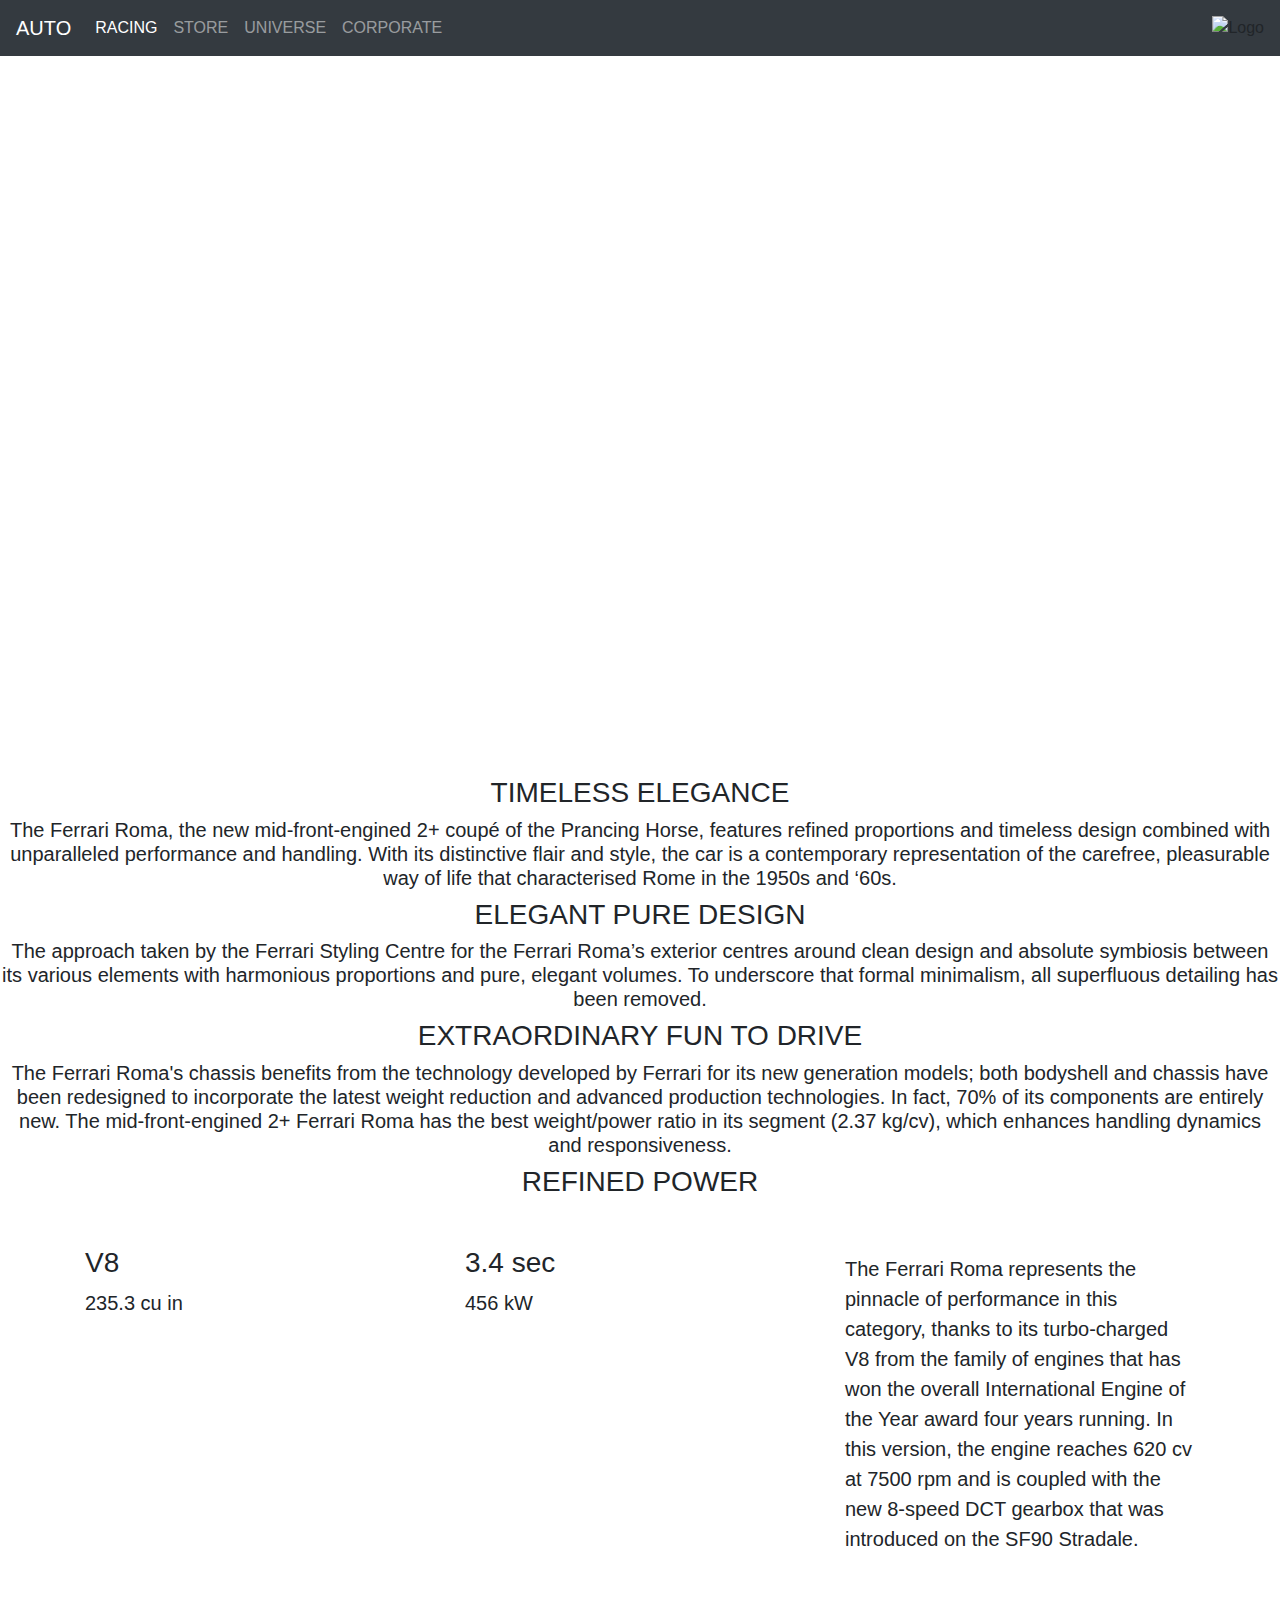
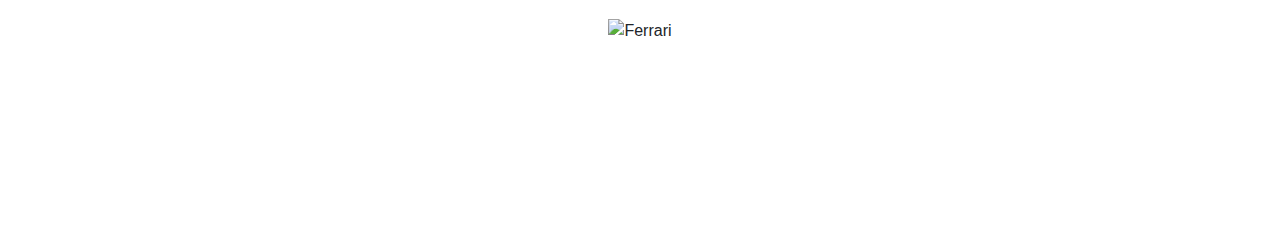
==== index.html @ 032b932d "Initial commit" ====
<!DOCTYPE html>
<html lang="en">
<head>
  <meta charset="UTF-8">
  <meta name="viewport" content="width=device-width, initial-scale=1.0">
  <meta http-equiv="X-UA-Compatible" content="ie=edge">
  <title>Ferrari Roma La Nuova Dolce Vita - Ferrari.com</title>

  <!-- BOOTSTRAP -->
  <link rel="stylesheet" href="https://stackpath.bootstrapcdn.com/bootstrap/4.3.1/css/bootstrap.min.css">
  <!-- BOOTSTRAP THEME -->
  <link rel="stylesheet" href="https://bootswatch.com/4/cyborg/bootstrap.min.css">
  <!-- CUSTOM STYLES -->
  <link rel="stylesheet" href="styles.css">

</head>
<body>

  <!-- NAVBAR -->
  <nav class="navbar navbar-expand-lg navbar-dark bg-dark">
    <a class="navbar-brand" href="#">AUTO</a>
    <button class="navbar-toggler" type="button" data-toggle="collapse" data-target="#navbarColor01" aria-controls="navbarColor01" aria-expanded="false" aria-label="Toggle navigation">
      <span class="navbar-toggler-icon"></span>
    </button>

    <div class="collapse navbar-collapse" id="navbarColor01">
      <ul class="navbar-nav mr-auto">
        <li class="nav-item active">
          <a class="nav-link" href="#">RACING <span class="sr-only">(current)</span></a>
        </li>
        <li class="nav-item">
          <a class="nav-link" href="#">STORE</a>
        </li>
        <li class="nav-item">
          <a class="nav-link" href="#">UNIVERSE</a>
        </li>
        <li class="nav-item">
          <a class="nav-link" href="#">CORPORATE</a>
        </li>
      </ul>
      <form class="form-inline my-2 my-lg-0">
      </form>
      <img src="https://api.ferrarinetwork.ferrari.com/v2/network-content/medias/resize/5e31b63f0bd18308db19fae7?apikey=9QscUiwr5n0NhOuQb463QEKghPrVlpaF" alt="Logo" data-object-fit="contain" data-object-position="0% 0%" class="CarHeader__logo__1kXpz4FT">
    </div>
  </nav>

  <!-- HERO -->
  <div class="embed-responsive embed-responsive-16by9">
    <iframe class="embed-responsive-item" src="https://www.youtube.com/embed/q3LE8cl0IwE" allowfullscreen></iframe>
  </div>

  <!-- CALL TO ACTION -->
  <div class="ferrari-roma-1"><center>
    <h3>TIMELESS ELEGANCE</h3>
    <h5>The Ferrari Roma, the new mid-front-engined 2+ coupé of the Prancing Horse, features refined proportions and timeless design combined with unparalleled performance and handling. With its distinctive flair and style, the car is a contemporary representation of the carefree, pleasurable way of life that characterised Rome in the 1950s and ‘60s.</h5>
  </center></div>
  <div class="ferrari-roma-2"><center>
    <h3>ELEGANT PURE DESIGN</h3>
    <h5>The approach taken by the Ferrari Styling Centre for the Ferrari Roma’s exterior centres around clean design and absolute symbiosis between its various elements with harmonious proportions and pure, elegant volumes. To underscore that formal minimalism, all superfluous detailing has been removed.
    </h5>
  </center></div>
  <div class="ferrari-roma-3"><center>
    <h3>EXTRAORDINARY FUN TO DRIVE</h3>
    <h5>The Ferrari Roma's chassis benefits from the technology developed by Ferrari for its new generation models; both bodyshell and chassis have been redesigned to incorporate the latest weight reduction and advanced production technologies. In fact, 70% of its components are entirely new. The mid-front-engined 2+ Ferrari Roma has the best weight/power ratio in its segment (2.37 kg/cv), which enhances handling dynamics and responsiveness.
  </h5>
  </center></div>
  <div class="ferrari-roma-4"><center>
    <h3>REFINED POWER</h3>
    <h5></h5>
  </center></div>
</div>

<!-- BENEFITS -->
<div class="container mb-5 mt-5">
  <div class="row">
    <div class="col-lg-4">
      <h3>V8</h3>
      <p class="lead">235.3 cu in</p>
    </div>
    <div class="col-lg-4">
      <h3>3.4 sec</h3>
      <p class="lead">456 kW</p>
    </div>
    <div class="col-lg-4">
      <h3></h3>
      <p class="lead">The Ferrari Roma represents the pinnacle of performance in this category, thanks to its turbo-charged V8 from the family of engines that has won the overall International Engine of the Year award four years running. In this version, the engine reaches 620 cv at 7500 rpm and is coupled with the new 8-speed DCT gearbox that was introduced on the SF90 Stradale.</p>
    </div>
  </div>
</div>

<!-- FOOTER -->
<center>
  <img src="https://api.ferrarinetwork.ferrari.com/v2/network-content/medias/resize/5ca488365d32fb0b9e2ac5af?apikey=9QscUiwr5n0NhOuQb463QEKghPrVlpaF" alt="Ferrari">
</center>
<div class="bg-black p-5 text-white">
  &copy; Ferrari N.V. - Holding company - A company under Dutch law, having its official seat in Amsterdam, the Netherlands and its corporate address at Via Abetone Inferiore No. 4, I-41053 Maranello (MO), Italy, registered with the Dutch trade register under number 64060977
  Ferrari S.p.A. - A company under Italian law, having its registered office at Via Emilia Est No. 1163, Modena, Italy, Companies’ Register of Modena, VAT and Tax number 00159560366 and share capital of Euro 20,260,000
  Copyright 2020 - All rights reserved
</div>

</body>
</html>
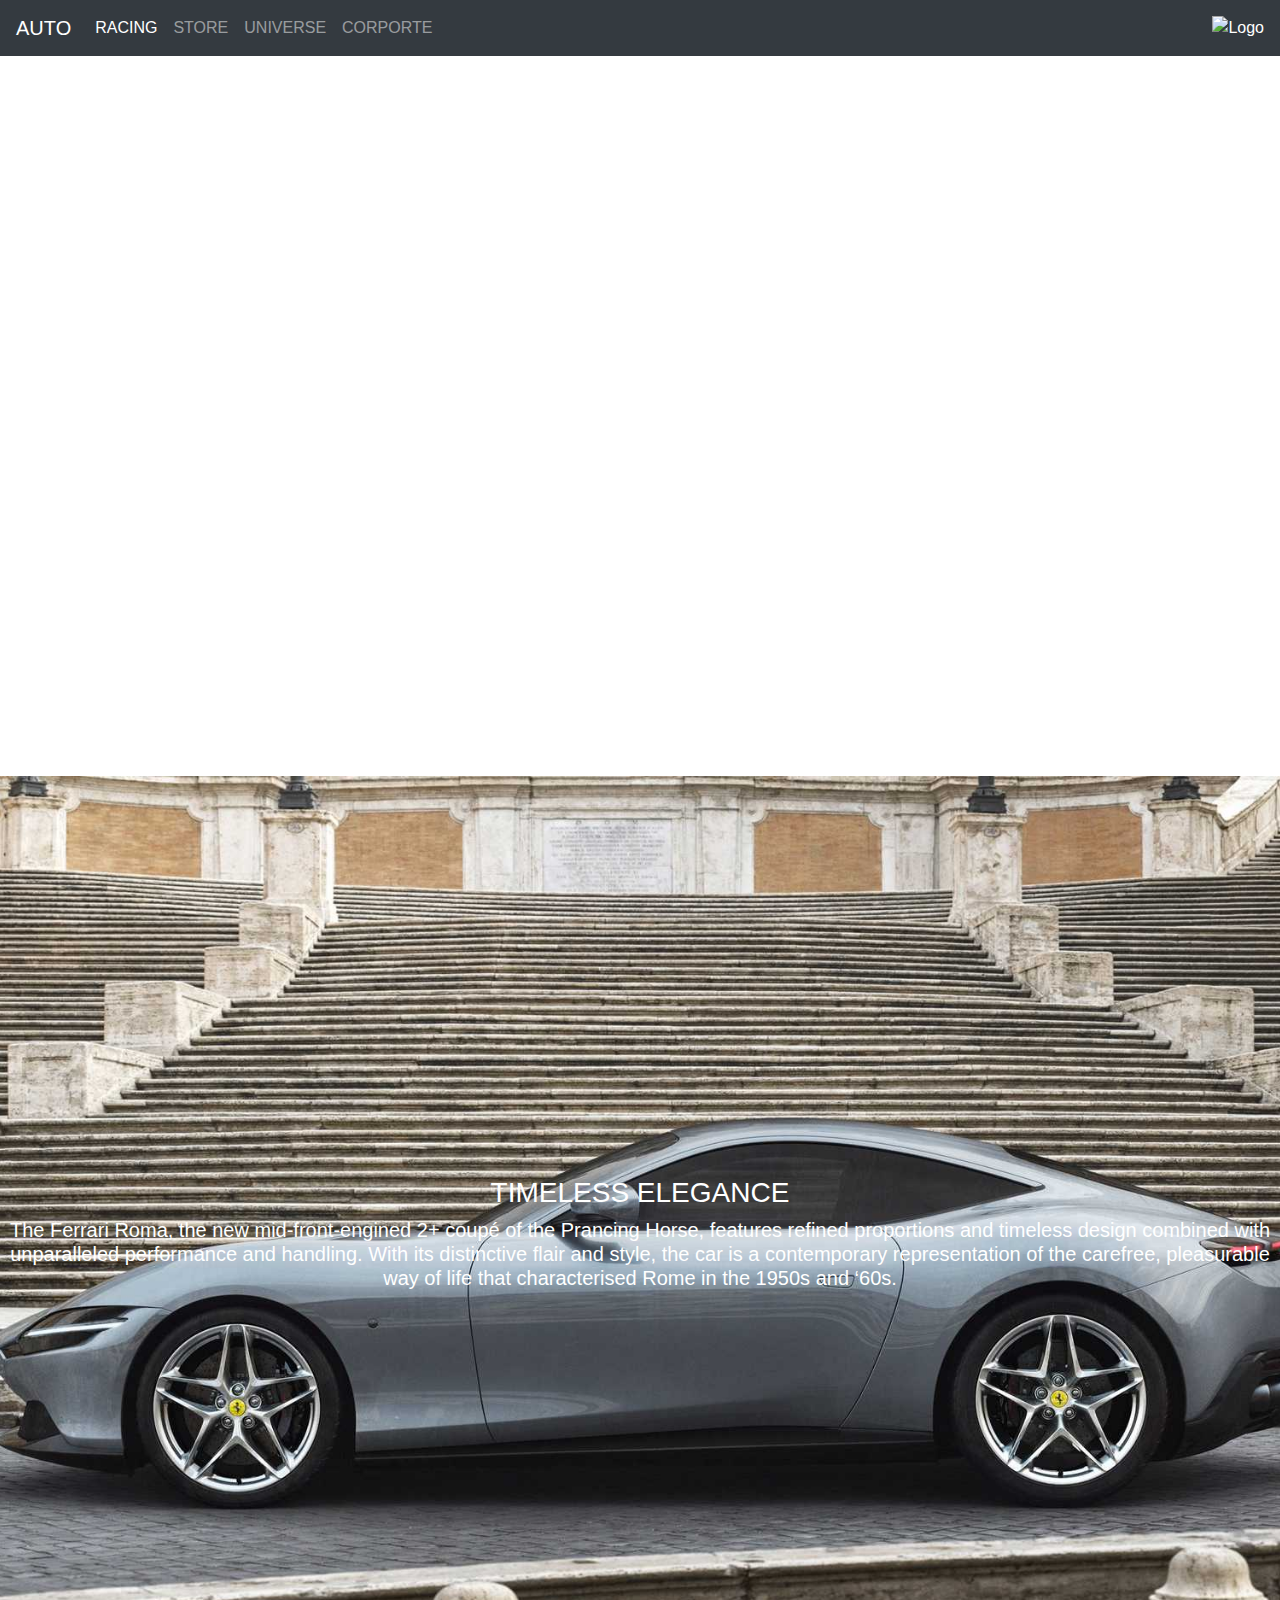
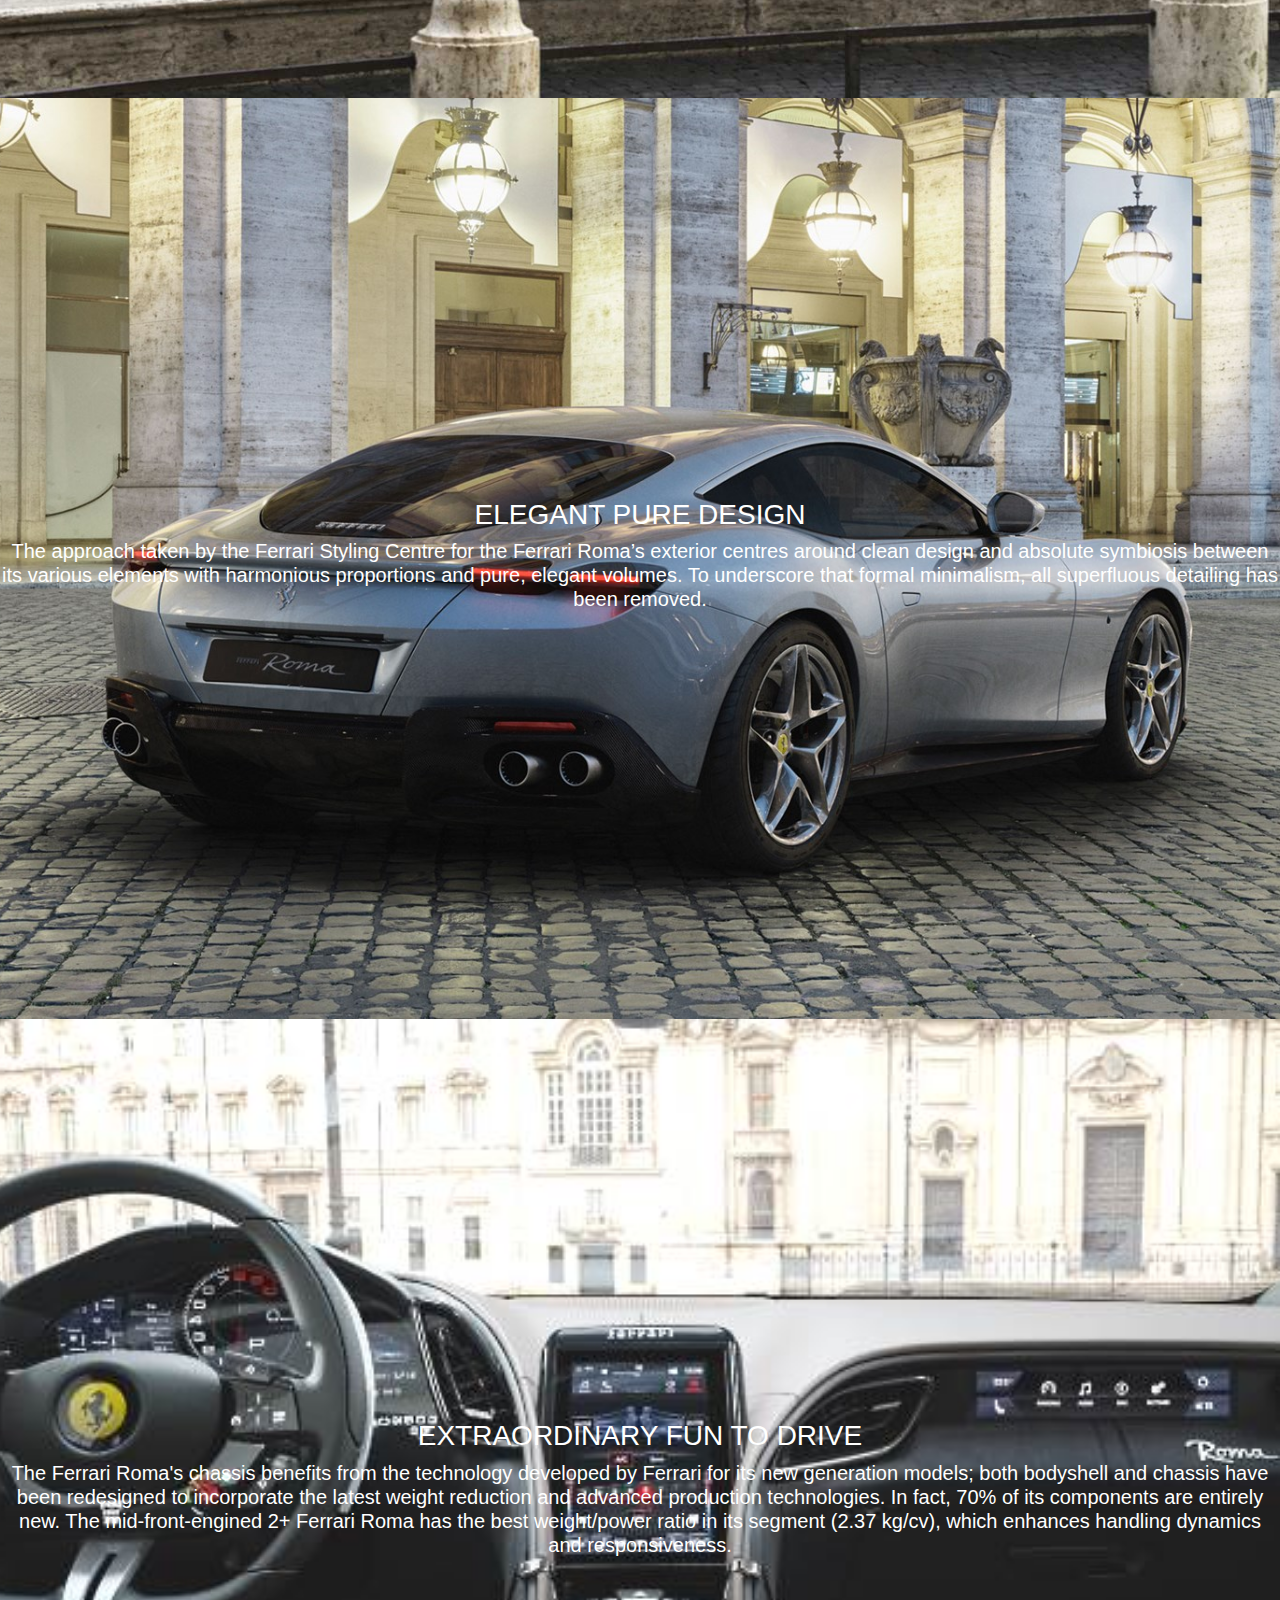
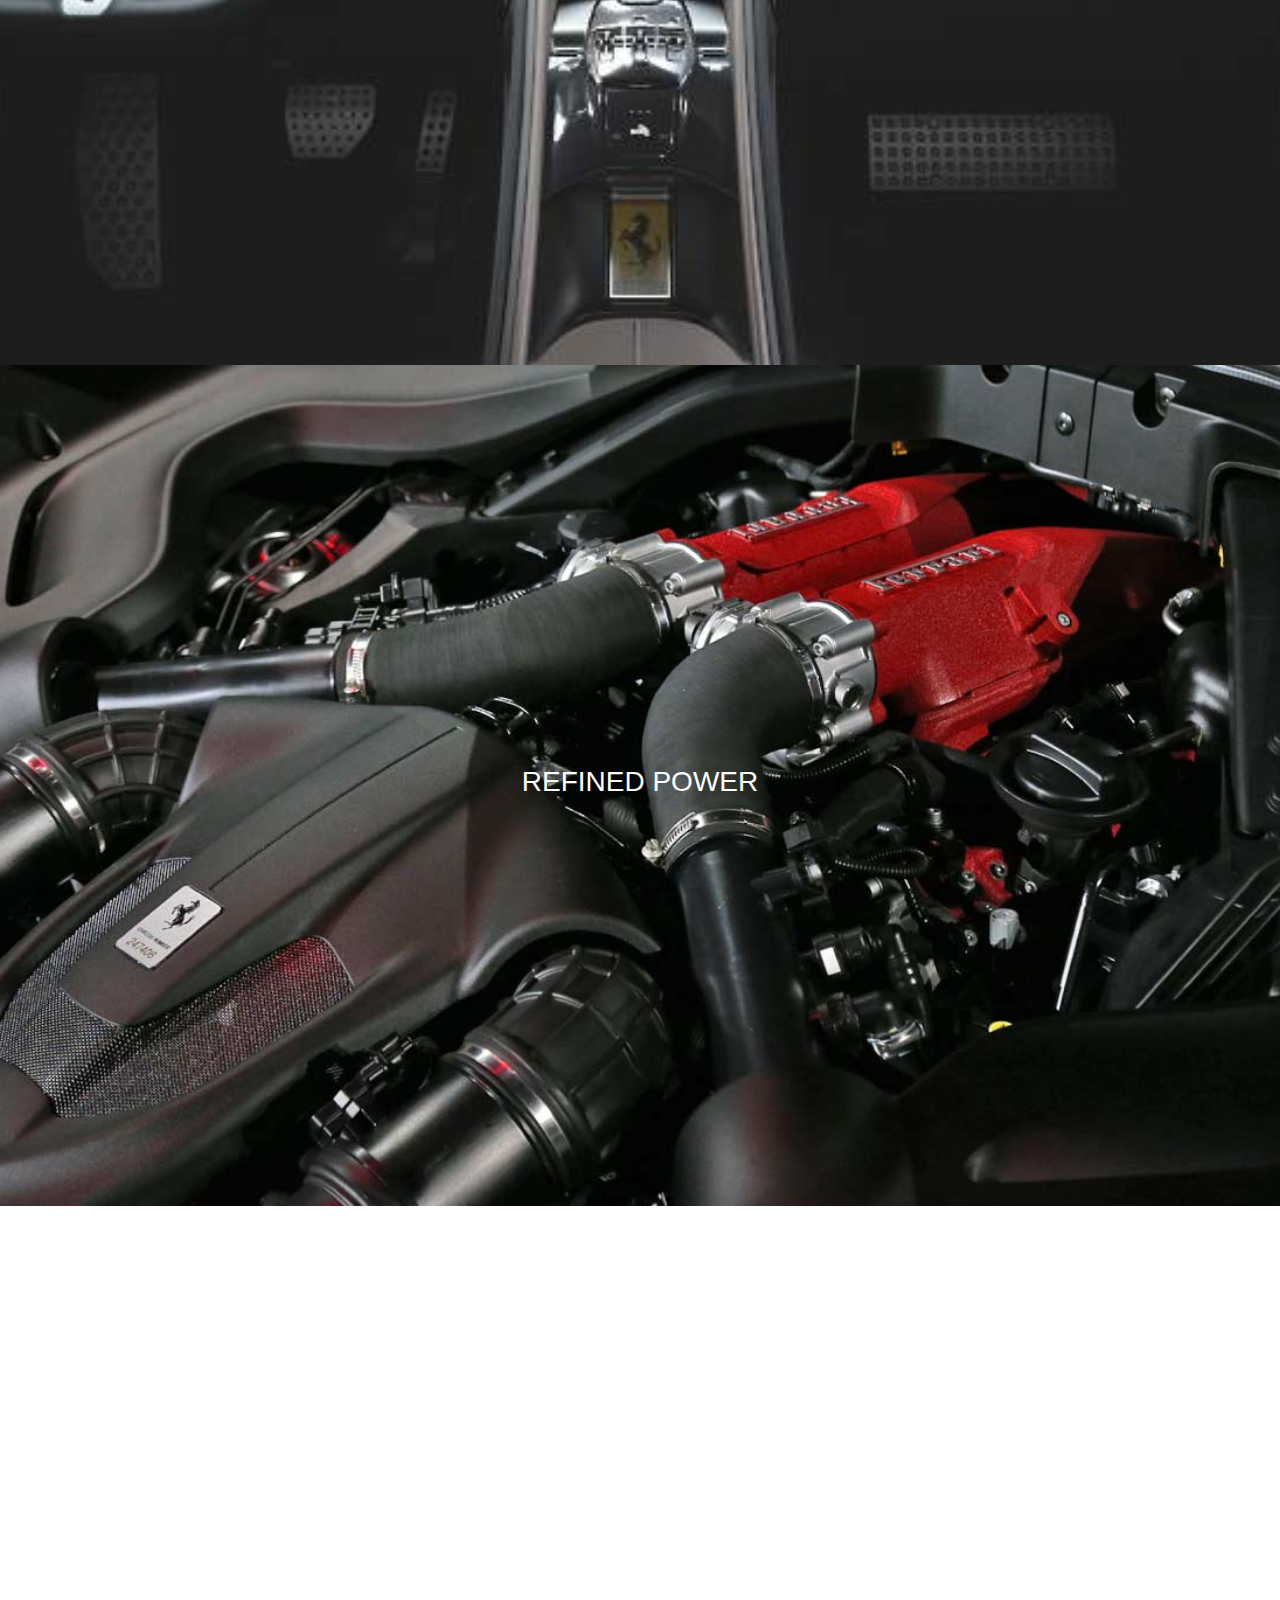
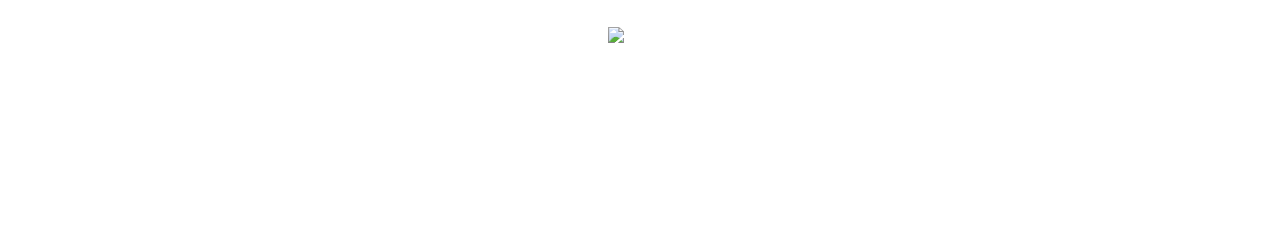
==== commit 4fd383be: "tesr" ====
--- a/index.html
+++ b/index.html
@@ -11,7 +11,7 @@
   <!-- BOOTSTRAP THEME -->
   <link rel="stylesheet" href="https://bootswatch.com/4/cyborg/bootstrap.min.css">
   <!-- CUSTOM STYLES -->
-  <link rel="stylesheet" href="styles.css">
+  <link rel="stylesheet" href="styles/ferrariroma.css">
 
 </head>
 <body>
@@ -26,16 +26,16 @@
     <div class="collapse navbar-collapse" id="navbarColor01">
       <ul class="navbar-nav mr-auto">
         <li class="nav-item active">
-          <a class="nav-link" href="#">RACING <span class="sr-only">(current)</span></a>
+          <a class="nav-link" href="ferrarisp1.html">RACING <span class="sr-only">(current)</span></a>
         </li>
         <li class="nav-item">
-          <a class="nav-link" href="#">STORE</a>
+          <a class="nav-link" href="ferrarisp2.html">STORE</a>
         </li>
         <li class="nav-item">
           <a class="nav-link" href="#">UNIVERSE</a>
         </li>
         <li class="nav-item">
-          <a class="nav-link" href="#">CORPORATE</a>
+          <a class="nav-link" href="#">CORPORTE</a>
         </li>
       </ul>
       <form class="form-inline my-2 my-lg-0">
--- a/styles/ferrariroma.css
+++ b/styles/ferrariroma.css
@@ -0,0 +1,43 @@
+body {
+  color:White;
+}
+.navbar {
+  padding 1rem;
+  background-color: black;
+}
+.btn-primary:hover {
+  background-color: black;
+  color: white;
+}
+.ferrari-roma-1 {
+  background-image: url("../images/FerrariRoma1.jpg");
+  background-repeat: no-repeat;
+  background-size: cover;
+  background-position: center;
+  padding-top:400px;
+  padding-bottom:400px;
+}
+.ferrari-roma-2 {
+  background-image: url("../images/FerrariRoma2.jpg");
+  background-repeat: no-repeat;
+  background-size: cover;
+  background-position: center;
+  padding-top:400px;
+  padding-bottom:400px;
+}
+.ferrari-roma-3 {
+  background-image: url("../images/FerrariRoma3.jpg");
+  background-repeat: no-repeat;
+  background-size: cover;
+  background-position: center;
+  padding-top:400px;
+  padding-bottom:400px;
+}
+.ferrari-roma-4 {
+  background-image: url("../images/FerrariRoma4.jpg");
+  background-repeat: no-repeat;
+  background-size: cover;
+  background-position: center;
+  padding-top:400px;
+  padding-bottom:400px;
+}
